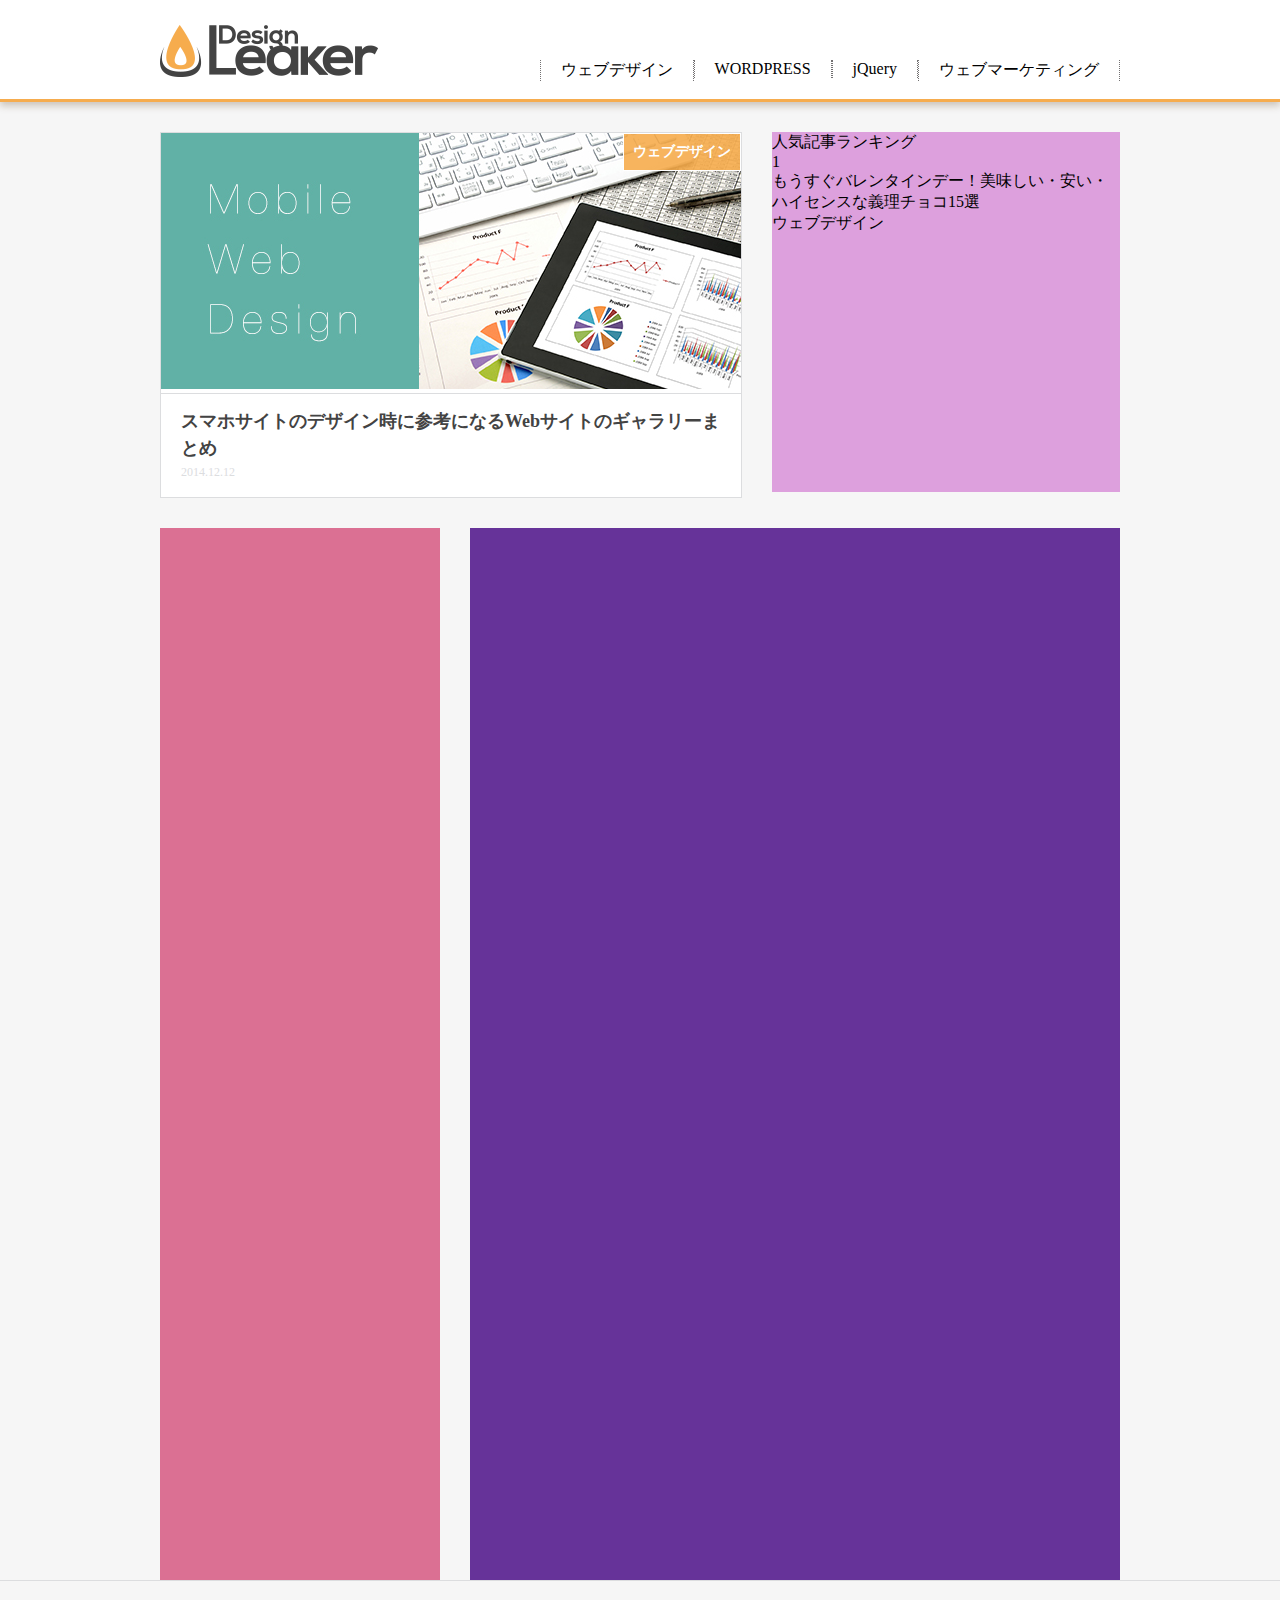
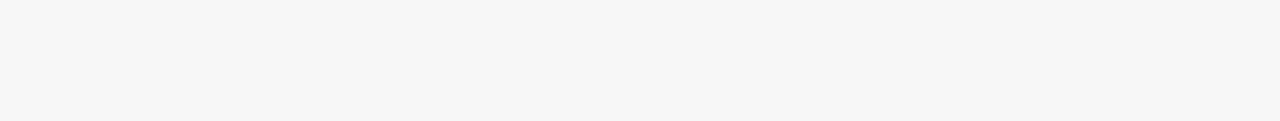
==== site2/index.html @ c7f83c60 "1858" ====
<!DOCTYPE html>
<html>
    <head>
        <meta charset="UTF-8">
        <title>DesignLeaker</title>
        <link rel="stylesheet" href="reset.css" type="text/css" media="screen">
        <link rel="stylesheet" href="style.css" type="text/css" media="screen">
    </head>
    <body>
        <header>
            <div class="container">
                <div class="header-left">
                    <h1>
                        <img src="images/logo.png" alt="DesignLeaker">
                    </h1>                  
                </div>
                <div class="header-right">
                    <ul>
                        <li>ウェブデザイン</li>
                        <li>WORDPRESS</li>
                        <li>jQuery</li>
                        <li>ウェブマーケティング</li>
                    </ul>
                </div>
            </div>
        </header>
        <main>
            <div class="container">
                <div class="top">
                    <div class="top-left">
                        <div class="thumb">
                            <img src="images/pickup.jpg" alt="Mobile Web Design">
                            <div class="category">ウェブデザイン</div>
                        </div>
                        <div class="title">
                            <h2>スマホサイトのデザイン時に参考になるWebサイトのギャラリーまとめ</h2>
                            <p class="date">2014.12.12</p>
                        </div>
                    </div>
                    <div class="top-right">
                        <h2 class="ranking">人気記事ランキング</h2>
                        <div class="ranking-list">
                            <div class="ranking-imge"></div>
                            <span>1</span>
                            <div class="rankingu-title">もうすぐバレンタインデー！美味しい・安い・ハイセンスな義理チョコ15選</div>
                            <p>ウェブデザイン</p>
                        </div>
                    </div>
                </div>
                <div class="bottom">
                    <div class="bottom-left"></div>
                    <div class="bottom-right"></div>
                </div>
            </div>
        </main>
        <footer>            
            <div class="container"></div>
        </footer>
    </body>
</html>
---- site2/style.css ----
body {
    font-family: "Meiryo","メイリオ";
    background-color: #f6f6f6;
}

* {
    box-sizing: border-box;
}

li {
    list-style: none;
}

a {
    text-decoration: none;
}

.container {
    width: 960px;
    margin: 0 auto;
}

/* ---------------------------------------------------------------------------
ヘッダーここから
--------------------------------------------------------------------------- */

header {
    height: 102px;
    border-bottom: solid 3px #f6ac4e;
    margin-bottom: 30px;
    box-shadow: 0px 4px 7px rgba(79, 51, 16, 0.25);
    background-color: #fff;
}

.header-left {
    float: left;
    padding: 25px 0px;
}

.header-right {
    float: right;
    padding: 60px 0px 25px 0px;
}

.header-right li {
    float: left;
    text-align: center;
    padding: 0px 20px;
    border-left: dotted 1px #737172;
    border-right: dotted 1px #737172;
}

/* ---------------------------------------------------------------------------
ヘッダーここまで
--------------------------------------------------------------------------- */


/* ---------------------------------------------------------------------------
トップここから
--------------------------------------------------------------------------- */

.top {
    display: flex;
    justify-content: space-between;
    margin-bottom: 30px;
}

/* トップ左ここから */

.top-left {
    position: relative;
    width: 582px;
    border: solid 1px #dcdddf;
    background-color: #fff;
}

.top-left .thumb {
    border-bottom: solid 1px #dcdddf;
}

.top-left .thumb .category {
    display: inline-block;
    position: absolute;
    right: 0px;
    color: #fff;
    font-size: 14px;
    font-weight: bold;
    padding: 9px;
    background-color: rgba(246, 172, 77, 0.9);
    border: solid 1px #fff;
}

.top-left h2 {
    font-weight: bold;
    font-size: 18px;
    color: #434343;
    line-height: 27px;
}

.top-left .title {    
    padding: 14px 20px;
}


.top-left .date {
    font-size: 12px;
    color: #dcdddf;
    line-height: 21px;
}

/* トップ左ここまで */

/* トップ右ここから */

.top-right {
    width: 348px;
    height: 360px;
    background-color: plum;
}

/* トップ右ここまで */

/* ---------------------------------------------------------------------------
トップここまで
--------------------------------------------------------------------------- */

/* ---------------------------------------------------------------------------
ボトムここから
--------------------------------------------------------------------------- */

.bottom {
    display: flex;
    justify-content: space-between;
}


.bottom-left {
    width: 280px;
    height: 1052px;
    background-color: palevioletred;
}

.bottom-right {
    width: 650px;
    height: 1052px;
    background-color: rebeccapurple;
}

/* ---------------------------------------------------------------------------
ボトムここまで
--------------------------------------------------------------------------- */

/* ---------------------------------------------------------------------------
フッターここから
--------------------------------------------------------------------------- */

footer {
    height: 141px;
    border-top: solid 1px #dcdddf;
}

/* ---------------------------------------------------------------------------
フッターここまで
--------------------------------------------------------------------------- */
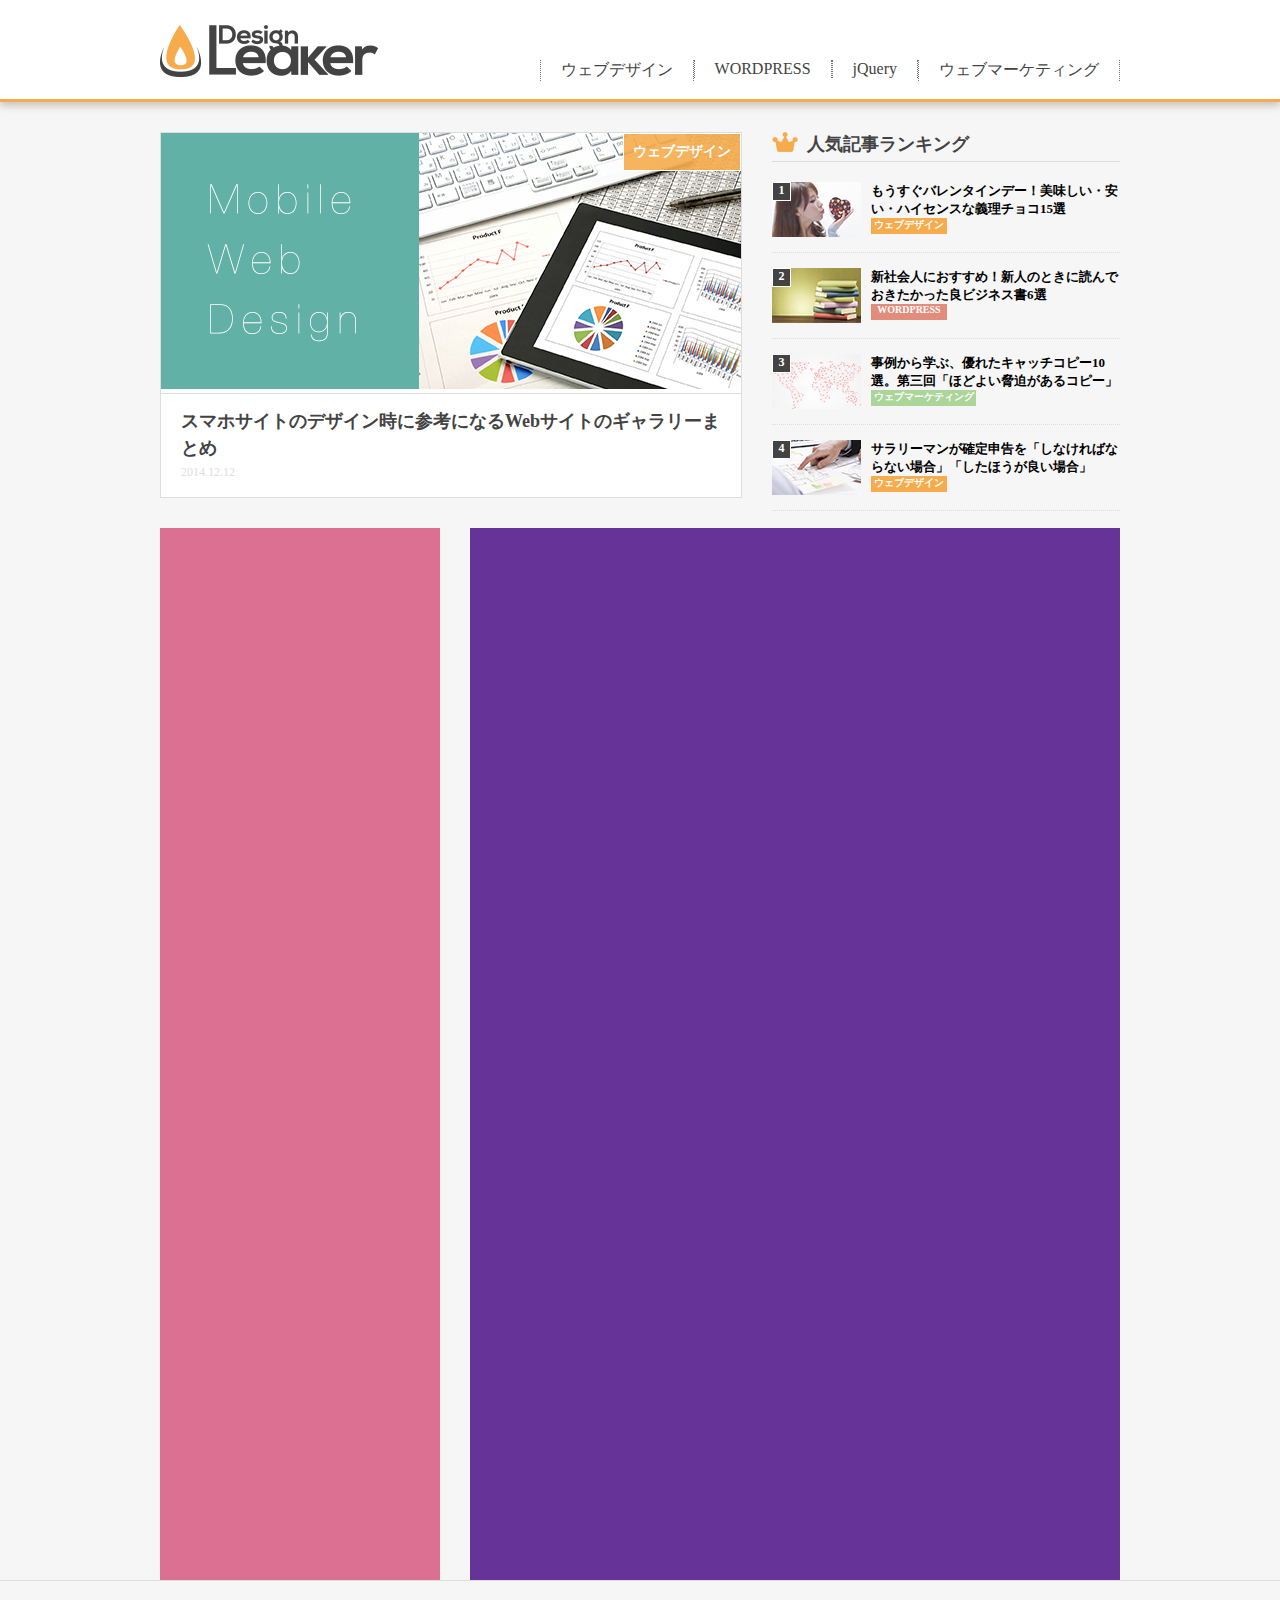
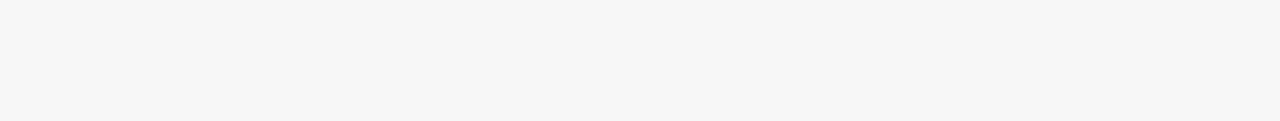
==== commit 1dbc299c: "20211115" ====
--- a/site2/index.html
+++ b/site2/index.html
@@ -16,10 +16,10 @@
                 </div>
                 <div class="header-right">
                     <ul>
-                        <li>ウェブデザイン</li>
-                        <li>WORDPRESS</li>
-                        <li>jQuery</li>
-                        <li>ウェブマーケティング</li>
+                        <li><a href="#">ウェブデザイン</a></li>
+                        <li><a href="#">WORDPRESS</a></li>
+                        <li><a href="#">jQuery</a></li>
+                        <li><a href="#">ウェブマーケティング</a></li>
                     </ul>
                 </div>
             </div>
@@ -38,12 +38,43 @@
                         </div>
                     </div>
                     <div class="top-right">
-                        <h2 class="ranking">人気記事ランキング</h2>
+                        <div class="ranking"><h2>人気記事ランキング</h2></div>
                         <div class="ranking-list">
-                            <div class="ranking-imge"></div>
-                            <span>1</span>
-                            <div class="rankingu-title">もうすぐバレンタインデー！美味しい・安い・ハイセンスな義理チョコ15選</div>
-                            <p>ウェブデザイン</p>
+                            <div class="ranking-image">
+                                <img src="images/tmb_1.jpg" alt="top1">
+                            </div>
+                            <p class="number">1</p>
+                            <div class="ranking-title">
+                                <h3>もうすぐバレンタインデー！美味しい・安い・ハイセンスな義理チョコ15選</h3>
+                                <div class="category-small web">ウェブデザイン</div>
+                            </div>
+                        </div>
+                        <div class="ranking-list">
+                            <div class="ranking-image">
+                                <img src="images/tmb_2.jpg" alt="top2"></div>
+                            <p class="number">2</p>
+                            <div class="ranking-title">
+                                <h3>新社会人におすすめ！新人のときに読んでおきたかった良ビジネス書6選</h3>
+                                <div class="category-small word">WORDPRESS</div>
+                            </div>
+                        </div>
+                        <div class="ranking-list">
+                            <div class="ranking-image">
+                                <img src="images/tmb_3.jpg" alt="top3"></div>
+                            <p class="number">3</p>
+                            <div class="ranking-title">
+                                <h3>事例から学ぶ、優れたキャッチコピー10選。第三回「ほどよい脅迫があるコピー」</h3>
+                                <div class="category-small webm">ウェブマーケティング</div>
+                            </div>
+                        </div>
+                        <div class="ranking-list">
+                            <div class="ranking-image">
+                                <img src="images/tmb_4.jpg" alt="top4"></div>
+                            <p class="number">4</p>
+                            <div class="ranking-title">
+                                <h3>サラリーマンが確定申告を「しなければならない場合」「したほうが良い場合」</h3>
+                                <div class="category-small web">ウェブデザイン</div>
+                            </div>
                         </div>
                     </div>
                 </div>
--- a/site2/style.css
+++ b/site2/style.css
@@ -50,6 +50,10 @@
     border-right: dotted 1px #737172;
 }
 
+.header-right li a {
+    color: #434343;
+}
+
 /* ---------------------------------------------------------------------------
 ヘッダーここまで
 --------------------------------------------------------------------------- */
@@ -101,7 +105,6 @@
     padding: 14px 20px;
 }
 
-
 .top-left .date {
     font-size: 12px;
     color: #dcdddf;
@@ -115,7 +118,77 @@
 .top-right {
     width: 348px;
     height: 360px;
-    background-color: plum;
+}
+
+.top-right .ranking {    
+    position: relative;
+    height: 30px;
+    border-bottom: solid 1px #dcdddf;
+    background-image: url("images/popular_icon.png");
+    background-repeat: no-repeat;
+    margin-bottom: 5px;
+}
+
+.top-right .ranking h2 {
+    padding-left: 35px;
+    font-size: 18px;
+    font-weight: bold;
+    color: #434343;
+}
+
+.top-right .ranking-list {
+    display: flex;
+    padding: 15px 0px;
+    border-bottom: dotted 1px #dcdddf;
+}
+
+.top-right .ranking-list .ranking-image {
+    width: 89px;
+    height: 55px;
+}
+
+.top-right .ranking-list .number {    
+    position: absolute;
+    font-size: 12px;
+    width: 19px;
+    height: 19px;
+    text-align: center; 
+    background-color: #434343;
+    border: solid 1px #fff;
+    color: #fff;
+    font-weight: bold;
+}
+
+.top-right .ranking-list .ranking-title {
+    width: 249px;
+    margin-left: 10px;
+}
+
+.top-right .ranking-list .ranking-title h3 {
+    font-size: 13px;
+    font-weight: bold;
+}
+
+.top-right .ranking-list .ranking-title .category-small {
+    color: #fff;
+    font-size: 10px;
+    font-weight: bold;
+    width: 76px;
+    height: 16px;
+    text-align: center;
+}
+
+.top-right .ranking-list .ranking-title .web {
+    background-color: rgb(246, 172, 77);
+}
+
+.top-right .ranking-list .ranking-title .word {
+    background-color: rgb(225, 140, 124);
+}
+
+.top-right .ranking-list .ranking-title .webm {
+    width: 105px;
+    background-color: rgb(172, 213, 154);
 }
 
 /* トップ右ここまで */
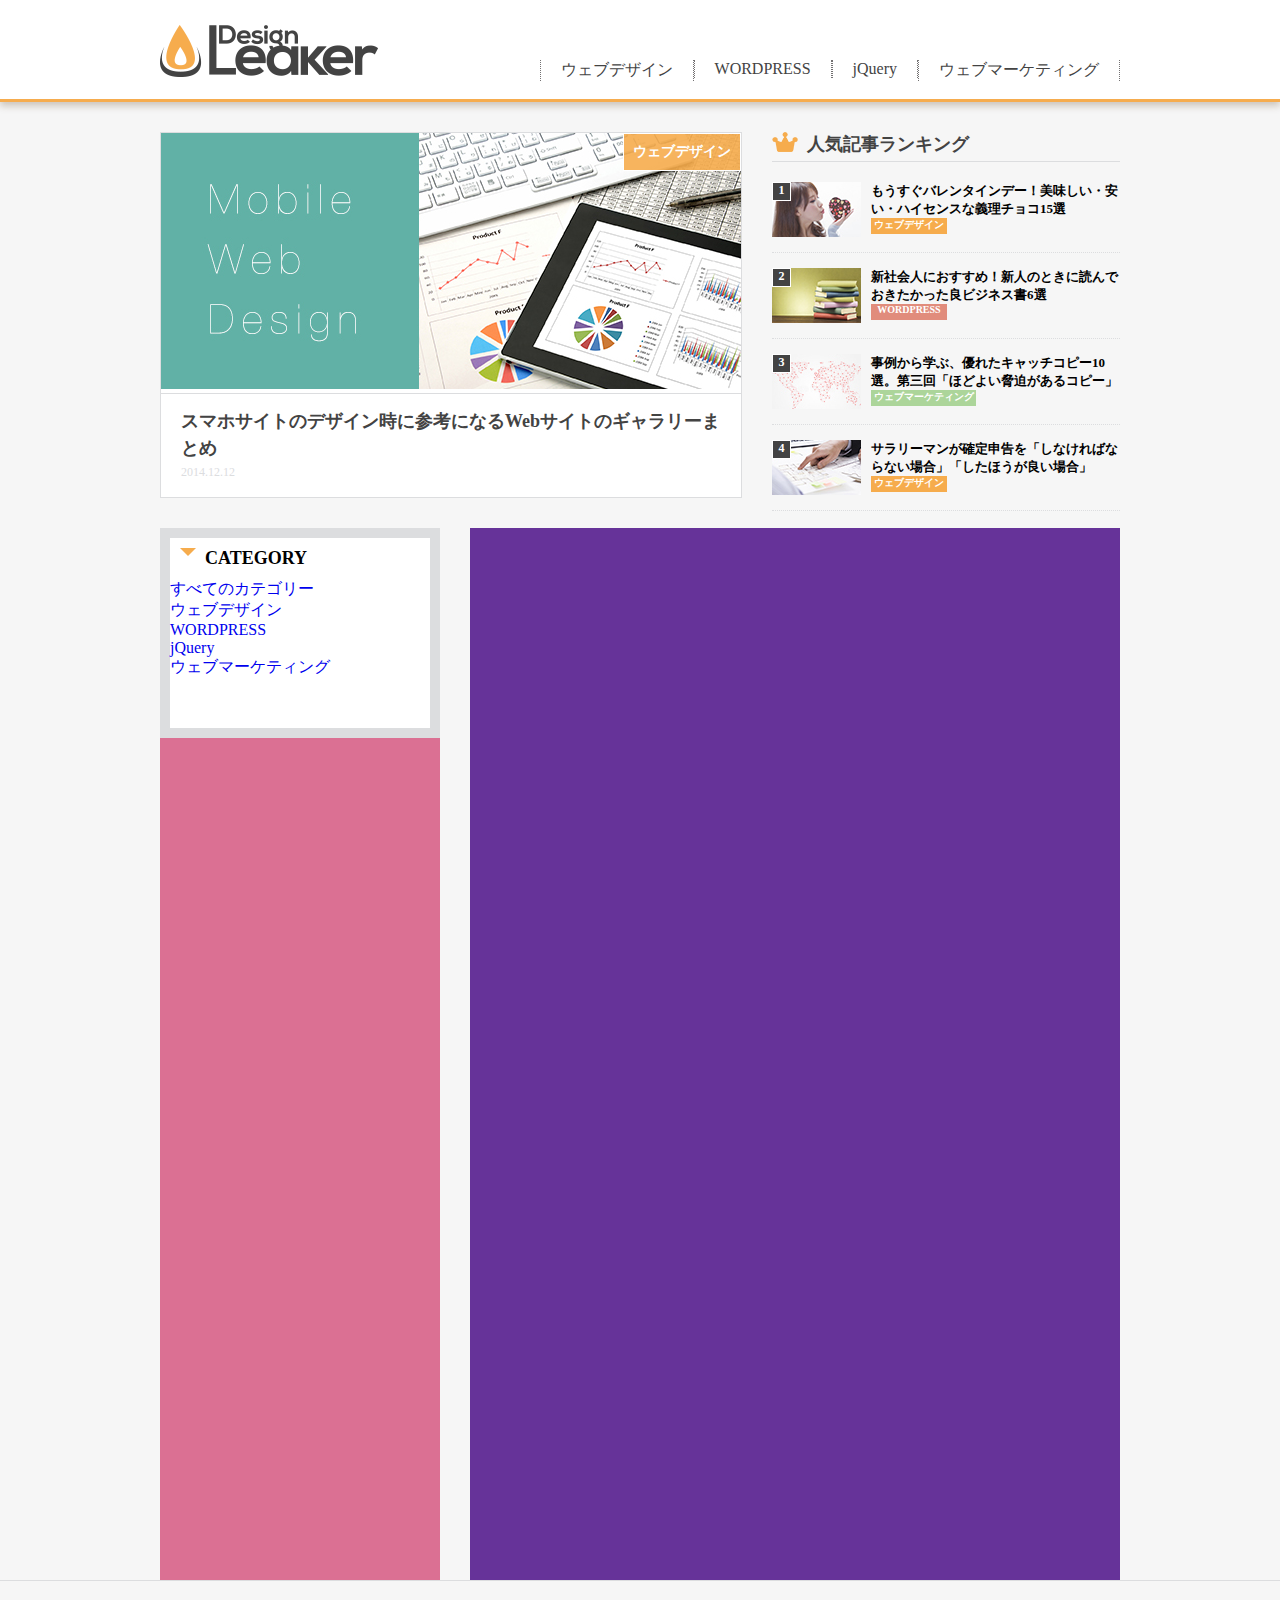
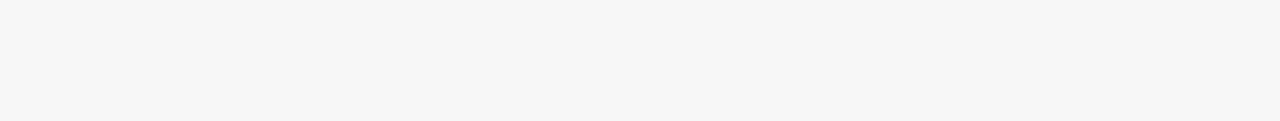
==== commit 6b0d1d84: "211116" ====
--- a/site2/index.html
+++ b/site2/index.html
@@ -79,7 +79,18 @@
                     </div>
                 </div>
                 <div class="bottom">
-                    <div class="bottom-left"></div>
+                    <div class="bottom-left">                        
+                        <div class="category-list">
+                            <div class="category-title"><h2>CATEGORY</h2></div>
+                            <ul>
+                                <li><a href="#">すべてのカテゴリー</a></li>
+                                <li><a href="#">ウェブデザイン</a></li>
+                                <li><a href="#">WORDPRESS</a></li>
+                                <li><a href="#">jQuery</a></li>
+                                <li><a href="#">ウェブマーケティング</a></li>
+                            </ul>
+                        </div>
+                    </div>
                     <div class="bottom-right"></div>
                 </div>
             </div>
--- a/site2/style.css
+++ b/site2/style.css
@@ -206,6 +206,7 @@
     justify-content: space-between;
 }
 
+/* ボトム左ここから */
 
 .bottom-left {
     width: 280px;
@@ -213,12 +214,37 @@
     background-color: palevioletred;
 }
 
+.bottom-left .category-list {
+    height: 210px;
+    width: 280px;
+    background-color: #fff;
+    border: solid 10px #dcdddf;
+}
+
+.bottom-left .category-title {
+    background-image: url("images/category_icon.png");
+    background-repeat: no-repeat;
+    margin: 10px;
+}
+
+.bottom-left .category-title h2 {
+    font-size: 18px;
+    font-weight: bold;
+    padding-left: 25px;
+}
+
+/* ボトム左ここまで */
+
+/* ボトム右ここから */
+
 .bottom-right {
     width: 650px;
     height: 1052px;
     background-color: rebeccapurple;
 }
 
+/* ボトム右ここまで */
+
 /* ---------------------------------------------------------------------------
 ボトムここまで
 --------------------------------------------------------------------------- */
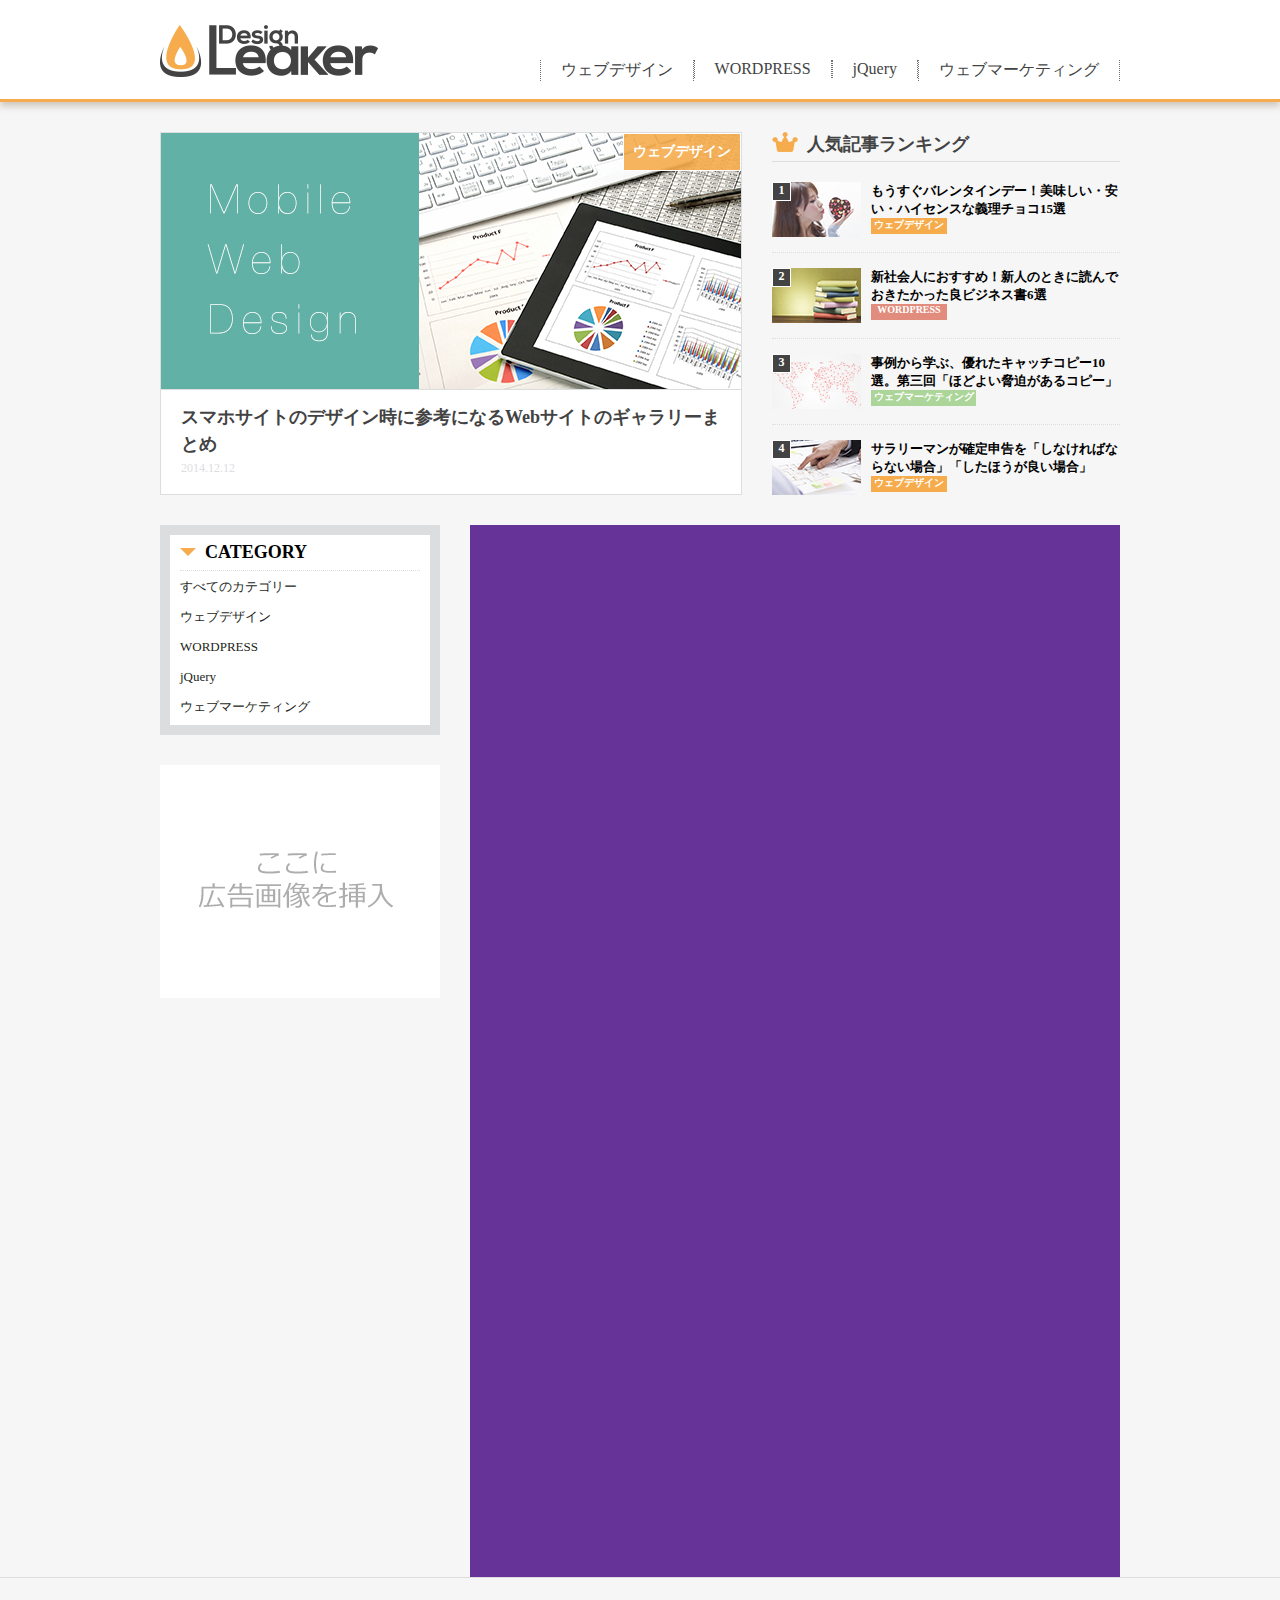
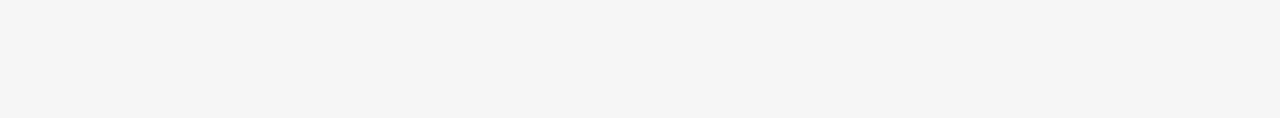
==== commit c76c002d: "20211118" ====
--- a/site2/index.html
+++ b/site2/index.html
@@ -39,56 +39,61 @@
                     </div>
                     <div class="top-right">
                         <div class="ranking"><h2>人気記事ランキング</h2></div>
-                        <div class="ranking-list">
-                            <div class="ranking-image">
-                                <img src="images/tmb_1.jpg" alt="top1">
-                            </div>
-                            <p class="number">1</p>
-                            <div class="ranking-title">
-                                <h3>もうすぐバレンタインデー！美味しい・安い・ハイセンスな義理チョコ15選</h3>
-                                <div class="category-small web">ウェブデザイン</div>
-                            </div>
-                        </div>
-                        <div class="ranking-list">
-                            <div class="ranking-image">
-                                <img src="images/tmb_2.jpg" alt="top2"></div>
-                            <p class="number">2</p>
-                            <div class="ranking-title">
-                                <h3>新社会人におすすめ！新人のときに読んでおきたかった良ビジネス書6選</h3>
-                                <div class="category-small word">WORDPRESS</div>
-                            </div>
-                        </div>
-                        <div class="ranking-list">
-                            <div class="ranking-image">
-                                <img src="images/tmb_3.jpg" alt="top3"></div>
-                            <p class="number">3</p>
-                            <div class="ranking-title">
-                                <h3>事例から学ぶ、優れたキャッチコピー10選。第三回「ほどよい脅迫があるコピー」</h3>
-                                <div class="category-small webm">ウェブマーケティング</div>
-                            </div>
-                        </div>
-                        <div class="ranking-list">
-                            <div class="ranking-image">
-                                <img src="images/tmb_4.jpg" alt="top4"></div>
-                            <p class="number">4</p>
-                            <div class="ranking-title">
-                                <h3>サラリーマンが確定申告を「しなければならない場合」「したほうが良い場合」</h3>
-                                <div class="category-small web">ウェブデザイン</div>
-                            </div>
-                        </div>
+                        <ol class="ranking-lists">
+                            <li class="ranking-list">
+                                <div class="ranking-image">
+                                    <img src="images/tmb_1.jpg" alt="top1">
+                                </div>
+                                <p class="number">1</p>
+                                <div class="ranking-title">
+                                    <h3>もうすぐバレンタインデー！美味しい・安い・ハイセンスな義理チョコ15選</h3>
+                                    <div class="category-small web">ウェブデザイン</div>
+                                </div>
+                            </li>
+                            <li class="ranking-list">
+                                <div class="ranking-image">
+                                    <img src="images/tmb_2.jpg" alt="top2"></div>
+                                <p class="number">2</p>
+                                <div class="ranking-title">
+                                    <h3>新社会人におすすめ！新人のときに読んでおきたかった良ビジネス書6選</h3>
+                                    <div class="category-small word">WORDPRESS</div>
+                                </div>
+                            </li>
+                            <li class="ranking-list">
+                                <div class="ranking-image">
+                                    <img src="images/tmb_3.jpg" alt="top3"></div>
+                                <p class="number">3</p>
+                                <div class="ranking-title">
+                                    <h3>事例から学ぶ、優れたキャッチコピー10選。第三回「ほどよい脅迫があるコピー」</h3>
+                                    <div class="category-small webm">ウェブマーケティング</div>
+                                </div>
+                            </li>
+                            <li class="ranking-list">
+                                <div class="ranking-image">
+                                    <img src="images/tmb_4.jpg" alt="top4"></div>
+                                <p class="number">4</p>
+                                <div class="ranking-title">
+                                    <h3>サラリーマンが確定申告を「しなければならない場合」「したほうが良い場合」</h3>
+                                    <div class="category-small web">ウェブデザイン</div>
+                                </div>
+                            </li>
+                        </ol>
                     </div>
                 </div>
                 <div class="bottom">
-                    <div class="bottom-left">                        
+                    <div class="bottom-left">                     
                         <div class="category-list">
                             <div class="category-title"><h2>CATEGORY</h2></div>
-                            <ul>
+                            <ul class="category-type">
                                 <li><a href="#">すべてのカテゴリー</a></li>
                                 <li><a href="#">ウェブデザイン</a></li>
                                 <li><a href="#">WORDPRESS</a></li>
                                 <li><a href="#">jQuery</a></li>
                                 <li><a href="#">ウェブマーケティング</a></li>
                             </ul>
+                        </div>
+                        <div class="bannerBox">
+                            <img src="images/add.jpg" alt="ここに広告画像を挿入">
                         </div>
                     </div>
                     <div class="bottom-right"></div>
--- a/site2/style.css
+++ b/site2/style.css
@@ -82,6 +82,10 @@
     border-bottom: solid 1px #dcdddf;
 }
 
+.top-left .thumb img {
+    vertical-align: bottom;
+}
+
 .top-left .thumb .category {
     display: inline-block;
     position: absolute;
@@ -117,7 +121,6 @@
 
 .top-right {
     width: 348px;
-    height: 360px;
 }
 
 .top-right .ranking {    
@@ -140,6 +143,11 @@
     display: flex;
     padding: 15px 0px;
     border-bottom: dotted 1px #dcdddf;
+}
+
+.top-right .ranking-list:last-of-type {
+    padding-bottom: 0;
+    border-bottom: 0;
 }
 
 .top-right .ranking-list .ranking-image {
@@ -210,27 +218,43 @@
 
 .bottom-left {
     width: 280px;
-    height: 1052px;
-    background-color: palevioletred;
 }
 
 .bottom-left .category-list {
     height: 210px;
-    width: 280px;
+    padding: 10px;
+    margin-bottom: 30px;
     background-color: #fff;
     border: solid 10px #dcdddf;
 }
 
-.bottom-left .category-title {
+.bottom-left .category-list .category-title {
     background-image: url("images/category_icon.png");
     background-repeat: no-repeat;
-    margin: 10px;
-}
-
-.bottom-left .category-title h2 {
+    background-position: left 3px;
+    padding-bottom: 10px;    
+    border-bottom: dotted 1px #dcdddf;
+}
+
+.bottom-left .category-list .category-title h2 {
     font-size: 18px;
     font-weight: bold;
     padding-left: 25px;
+    line-height: 15px;
+}
+
+.bottom-left .category-list .category-type li {
+    padding: 8px 0px;    
+    line-height: 13px;
+}
+
+.bottom-left .category-list .category-type li:nth-child(5){
+    padding-bottom: 0;
+}
+
+.bottom-left .category-list .category-type li a {
+    font-size: 13px;
+    color: #231f20;    
 }
 
 /* ボトム左ここまで */
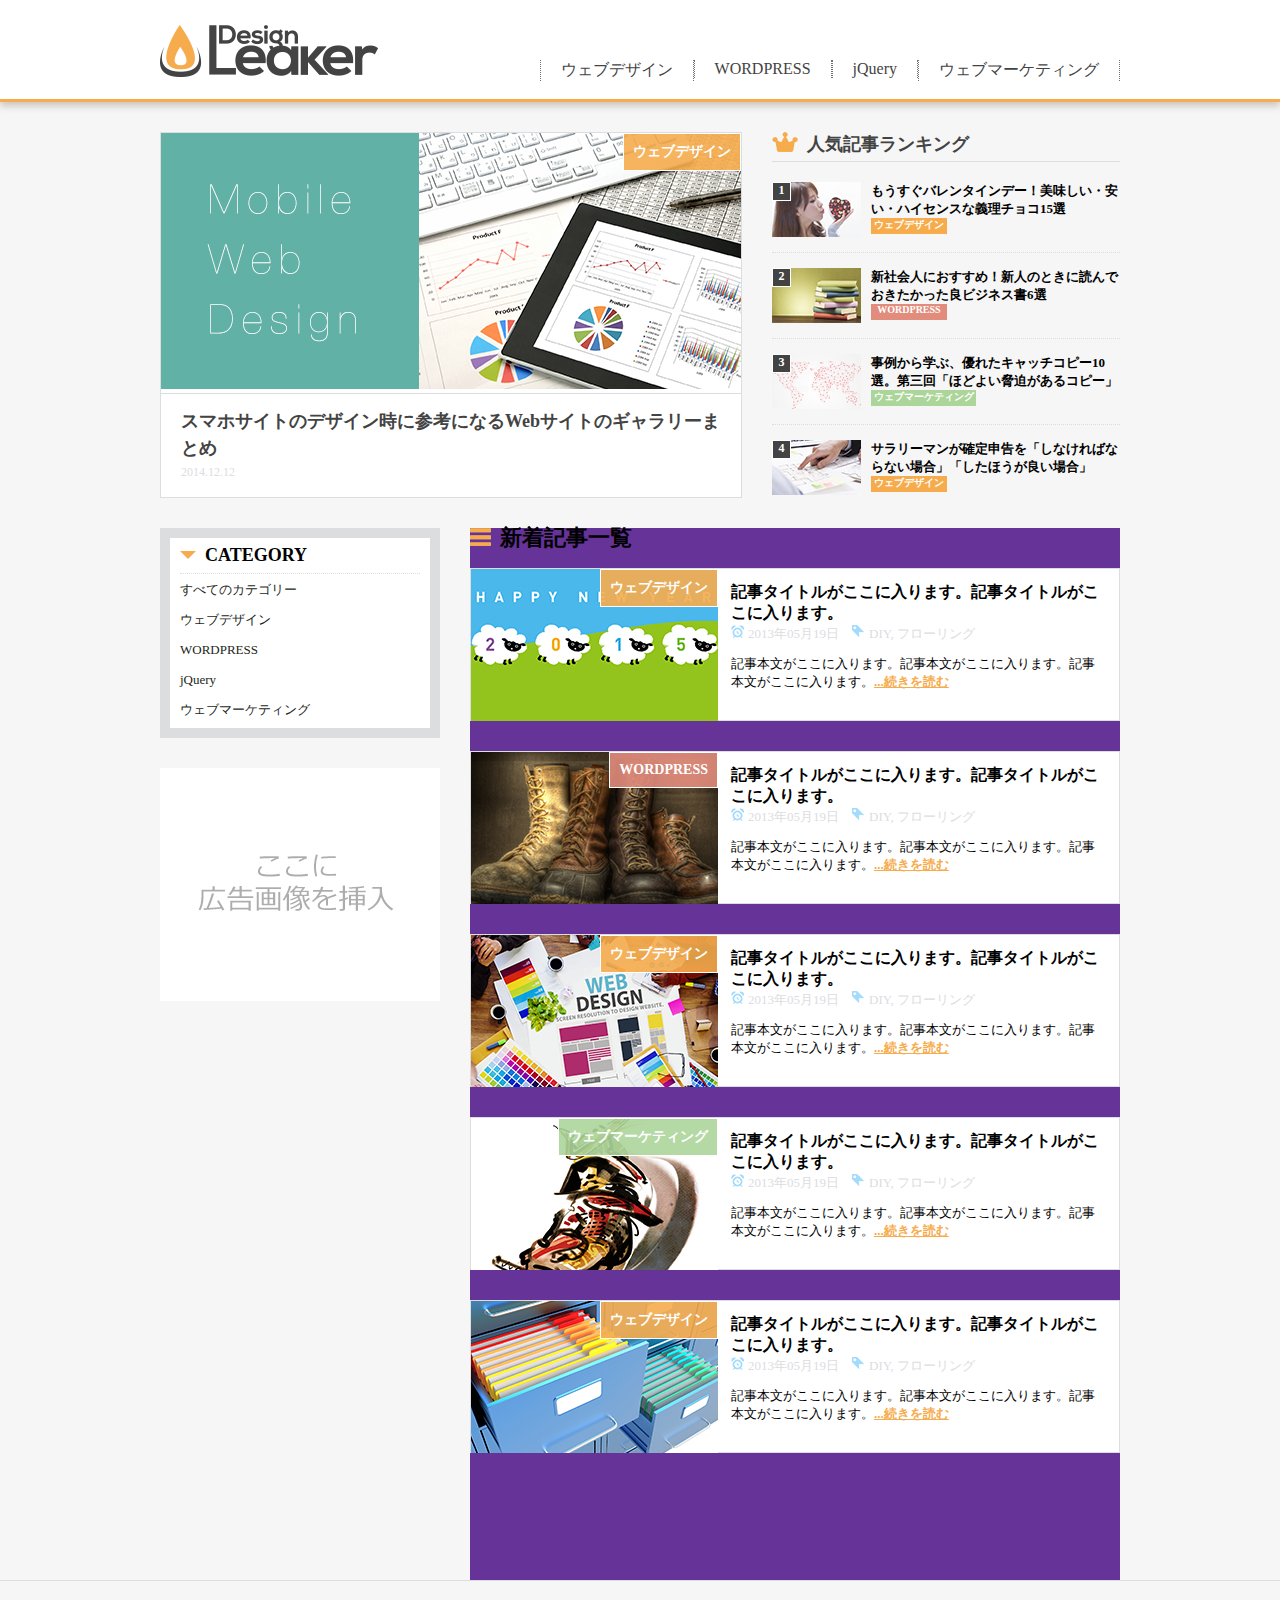
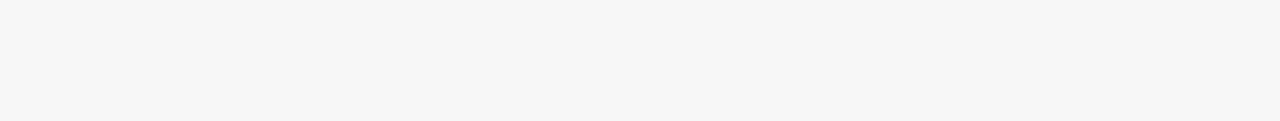
==== commit 0ff87b68: "20211120" ====
--- a/site2/index.html
+++ b/site2/index.html
@@ -52,7 +52,8 @@
                             </li>
                             <li class="ranking-list">
                                 <div class="ranking-image">
-                                    <img src="images/tmb_2.jpg" alt="top2"></div>
+                                    <img src="images/tmb_2.jpg" alt="top2">
+                                </div>
                                 <p class="number">2</p>
                                 <div class="ranking-title">
                                     <h3>新社会人におすすめ！新人のときに読んでおきたかった良ビジネス書6選</h3>
@@ -61,7 +62,8 @@
                             </li>
                             <li class="ranking-list">
                                 <div class="ranking-image">
-                                    <img src="images/tmb_3.jpg" alt="top3"></div>
+                                    <img src="images/tmb_3.jpg" alt="top3">
+                                </div>
                                 <p class="number">3</p>
                                 <div class="ranking-title">
                                     <h3>事例から学ぶ、優れたキャッチコピー10選。第三回「ほどよい脅迫があるコピー」</h3>
@@ -70,7 +72,8 @@
                             </li>
                             <li class="ranking-list">
                                 <div class="ranking-image">
-                                    <img src="images/tmb_4.jpg" alt="top4"></div>
+                                    <img src="images/tmb_4.jpg" alt="top4">
+                                </div>
                                 <p class="number">4</p>
                                 <div class="ranking-title">
                                     <h3>サラリーマンが確定申告を「しなければならない場合」「したほうが良い場合」</h3>
@@ -96,7 +99,66 @@
                             <img src="images/add.jpg" alt="ここに広告画像を挿入">
                         </div>
                     </div>
-                    <div class="bottom-right"></div>
+                    <div class="bottom-right">
+                        <div class="new-article"><h2>新着記事一覧</h2></div>
+                        <ul class="article-lists">
+                            <li class="article-list">
+                              <div class="article-image">
+                                  <img src="images/tmb_5.jpg" alt="新着記事画像">
+                                  <div class="category">ウェブデザイン</div>
+                              </div>
+                              <div class="article">
+                                  <h3>記事タイトルがここに入ります。記事タイトルがここに入ります。</h3>
+                                  <div class="item"><p class="new-date">2013年05月19日</p><p class="genre">DIY, フローリング</p></div>
+                                  <p>記事本文がここに入ります。記事本文がここに入ります。記事本文がここに入ります。<a href="#">...続きを読む</a></p>                                  
+                              </div>
+                            </li>
+                            <li class="article-list">
+                                <div class="article-image">
+                                    <img src="images/tmb_6.jpg" alt="新着記事画像">
+                                    <div class="category word">WORDPRESS</div>
+                                </div>
+                                <div class="article">
+                                    <h3>記事タイトルがここに入ります。記事タイトルがここに入ります。</h3>
+                                    <div class="item"><p class="new-date">2013年05月19日</p><p class="genre">DIY, フローリング</p></div>
+                                    <p>記事本文がここに入ります。記事本文がここに入ります。記事本文がここに入ります。<a href="#">...続きを読む</a></p>                                  
+                                </div>
+                            </li>
+                            <li class="article-list">
+                                <div class="article-image">
+                                    <img src="images/tmb_7.jpg" alt="新着記事画像">
+                                    <div class="category">ウェブデザイン</div>
+                                </div>
+                                <div class="article">
+                                    <h3>記事タイトルがここに入ります。記事タイトルがここに入ります。</h3>
+                                    <div class="item"><p class="new-date">2013年05月19日</p><p class="genre">DIY, フローリング</p></div>
+                                    <p>記事本文がここに入ります。記事本文がここに入ります。記事本文がここに入ります。<a href="#">...続きを読む</a></p>                                  
+                                </div>
+                            </li>
+                            <li class="article-list">
+                                <div class="article-image">
+                                    <img src="images/tmb_8.jpg" alt="新着記事画像">
+                                    <div class="category webm">ウェブマーケティング</div>
+                                </div>
+                                <div class="article">
+                                    <h3>記事タイトルがここに入ります。記事タイトルがここに入ります。</h3>
+                                    <div class="item"><p class="new-date">2013年05月19日</p><p class="genre">DIY, フローリング</p></div>
+                                    <p>記事本文がここに入ります。記事本文がここに入ります。記事本文がここに入ります。<a href="#">...続きを読む</a></p>                                  
+                                </div>
+                            </li>
+                            <li class="article-list">
+                                <div class="article-image">
+                                    <img src="images/tmb_9.jpg" alt="新着記事画像">
+                                    <div class="category">ウェブデザイン</div>
+                                </div>
+                                <div class="article">
+                                    <h3>記事タイトルがここに入ります。記事タイトルがここに入ります。</h3>
+                                    <div class="item"><p class="new-date">2013年05月19日</p><p class="genre">DIY, フローリング</p></div>
+                                    <p>記事本文がここに入ります。記事本文がここに入ります。記事本文がここに入ります。<a href="#">...続きを読む</a></p>                                  
+                                </div>
+                            </li>
+                        </ul>
+                    </div>
                 </div>
             </div>
         </main>
--- a/site2/style.css
+++ b/site2/style.css
@@ -82,11 +82,14 @@
     border-bottom: solid 1px #dcdddf;
 }
 
-.top-left .thumb img {
+.top-left .thumb img,
+ {
     vertical-align: bottom;
 }
 
-.top-left .thumb .category {
+.top-left .thumb .category,
+.bottom-right .article-lists .article-list .article-image .category
+ {
     display: inline-block;
     position: absolute;
     right: 0px;
@@ -123,7 +126,7 @@
     width: 348px;
 }
 
-.top-right .ranking {    
+.top-right .ranking { 
     position: relative;
     height: 30px;
     border-bottom: solid 1px #dcdddf;
@@ -267,6 +270,82 @@
     background-color: rebeccapurple;
 }
 
+.bottom-right .new-article {
+    background-image: url("images/new_icon.png");
+    background-repeat: no-repeat;
+    margin-bottom: 20px;
+}
+
+.bottom-right .new-article h2 {
+    font-size: 22px;
+    font-weight: bold;
+    padding-left: 30px;
+    line-height: 20px;
+}
+
+.bottom-right .article-lists .article-list {
+    display: flex;
+    background-color: #fff;
+    border: solid 1px #dcdddf;
+    height: 153px;
+    margin-bottom: 30px;
+}
+
+.bottom-right .article-lists .article-list .article-image {
+    position: relative;
+}
+
+.bottom-right .article-lists .article-list .article-image .word {
+    background-color: rgba(225, 140, 124, 0.9);
+}
+
+.bottom-right .article-lists .article-list .article-image .webm {
+    width: 160px;
+    background-color: rgba(172, 213, 154, 0.9);
+}
+
+.bottom-right .article-lists .article-list .article {
+    padding: 13px;
+}
+
+.bottom-right .article-lists .article-list .article h3 {
+    font-size: 16px;
+    font-weight: bold;
+}
+
+.bottom-right .article-lists .article-list .article .item {
+    padding-bottom: 12px;
+}
+
+.bottom-right .article-lists .article-list .article .item p {
+    display: inline-block;
+    font-size: 13px;
+    color: #dcdddf;
+    padding-left: 17px;
+}
+
+.bottom-right .article-lists .article-list .article .item .new-date {
+    background-image: url("images/new_date.png");
+    background-repeat: no-repeat;
+}
+
+.bottom-right .article-lists .article-list .article .item .genre {
+    background-image: url("images/tag.png");
+    background-repeat: no-repeat;
+    margin-left: 13px;
+}
+
+.bottom-right .article-lists .article-list .article p {    
+    font-size: 13px
+}
+
+.bottom-right .article-lists .article-list .article p a {    
+    font-weight: bold;
+    color: #f6ac4d;
+    text-decoration: underline;
+}
+
+
 /* ボトム右ここまで */
 
 /* ---------------------------------------------------------------------------
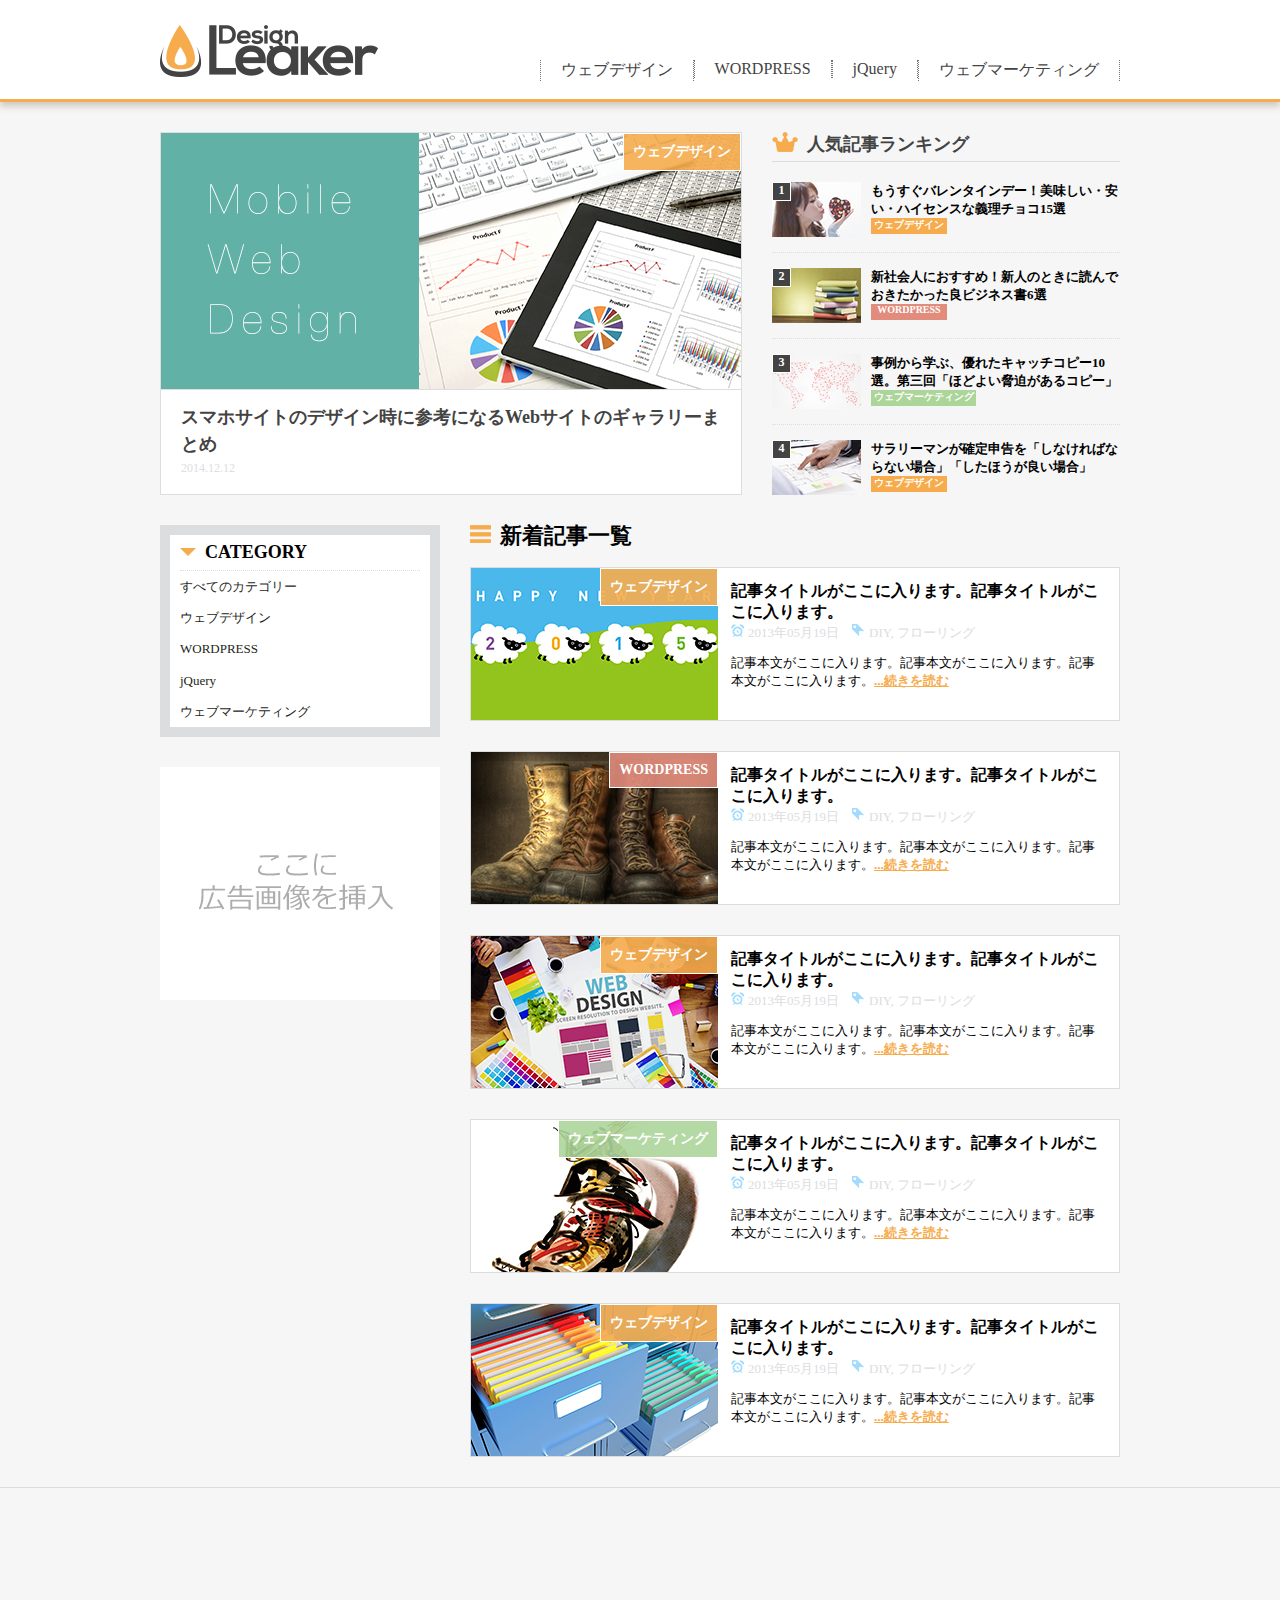
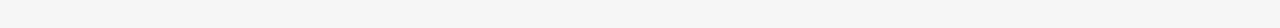
==== commit 404e146d: "202111201902" ====
--- a/site2/index.html
+++ b/site2/index.html
@@ -105,7 +105,7 @@
                             <li class="article-list">
                               <div class="article-image">
                                   <img src="images/tmb_5.jpg" alt="新着記事画像">
-                                  <div class="category">ウェブデザイン</div>
+                                  <div class="category web">ウェブデザイン</div>
                               </div>
                               <div class="article">
                                   <h3>記事タイトルがここに入ります。記事タイトルがここに入ります。</h3>
@@ -127,7 +127,7 @@
                             <li class="article-list">
                                 <div class="article-image">
                                     <img src="images/tmb_7.jpg" alt="新着記事画像">
-                                    <div class="category">ウェブデザイン</div>
+                                    <div class="category web">ウェブデザイン</div>
                                 </div>
                                 <div class="article">
                                     <h3>記事タイトルがここに入ります。記事タイトルがここに入ります。</h3>
@@ -149,7 +149,7 @@
                             <li class="article-list">
                                 <div class="article-image">
                                     <img src="images/tmb_9.jpg" alt="新着記事画像">
-                                    <div class="category">ウェブデザイン</div>
+                                    <div class="category web">ウェブデザイン</div>
                                 </div>
                                 <div class="article">
                                     <h3>記事タイトルがここに入ります。記事タイトルがここに入ります。</h3>
--- a/site2/style.css
+++ b/site2/style.css
@@ -82,14 +82,11 @@
     border-bottom: solid 1px #dcdddf;
 }
 
-.top-left .thumb img,
- {
+.top-left .thumb img {
     vertical-align: bottom;
 }
 
-.top-left .thumb .category,
-.bottom-right .article-lists .article-list .article-image .category
- {
+.top-left .thumb .category {
     display: inline-block;
     position: absolute;
     right: 0px;
@@ -224,8 +221,7 @@
 }
 
 .bottom-left .category-list {
-    height: 210px;
-    padding: 10px;
+    padding: 10px 10px 0 10px;
     margin-bottom: 30px;
     background-color: #fff;
     border: solid 10px #dcdddf;
@@ -247,15 +243,11 @@
 }
 
 .bottom-left .category-list .category-type li {
-    padding: 8px 0px;    
-    line-height: 13px;
-}
-
-.bottom-left .category-list .category-type li:nth-child(5){
-    padding-bottom: 0;
-}
-
-.bottom-left .category-list .category-type li a {
+    text-align: start;
+}
+
+.bottom-left .category-list .category-type li a {    
+    line-height: 2.4em;
     font-size: 13px;
     color: #231f20;    
 }
@@ -266,8 +258,6 @@
 
 .bottom-right {
     width: 650px;
-    height: 1052px;
-    background-color: rebeccapurple;
 }
 
 .bottom-right .new-article {
@@ -280,19 +270,38 @@
     font-size: 22px;
     font-weight: bold;
     padding-left: 30px;
-    line-height: 20px;
+    line-height: 1;
 }
 
 .bottom-right .article-lists .article-list {
     display: flex;
     background-color: #fff;
     border: solid 1px #dcdddf;
-    height: 153px;
     margin-bottom: 30px;
 }
 
 .bottom-right .article-lists .article-list .article-image {
     position: relative;
+}
+
+.bottom-right .article-lists .article-list .article-image img {
+    vertical-align: bottom;
+}
+
+.bottom-right .article-lists .article-list .article-image .category
+ {
+    display: inline-block;
+    position: absolute;
+    right: 0px;
+    color: #fff;
+    font-size: 14px;
+    font-weight: bold;
+    padding: 9px;
+    border: solid 1px #fff;
+}
+
+.bottom-right .article-lists .article-list .article-image .web {
+    background-color: rgba(246, 172, 77, 0.9);
 }
 
 .bottom-right .article-lists .article-list .article-image .word {
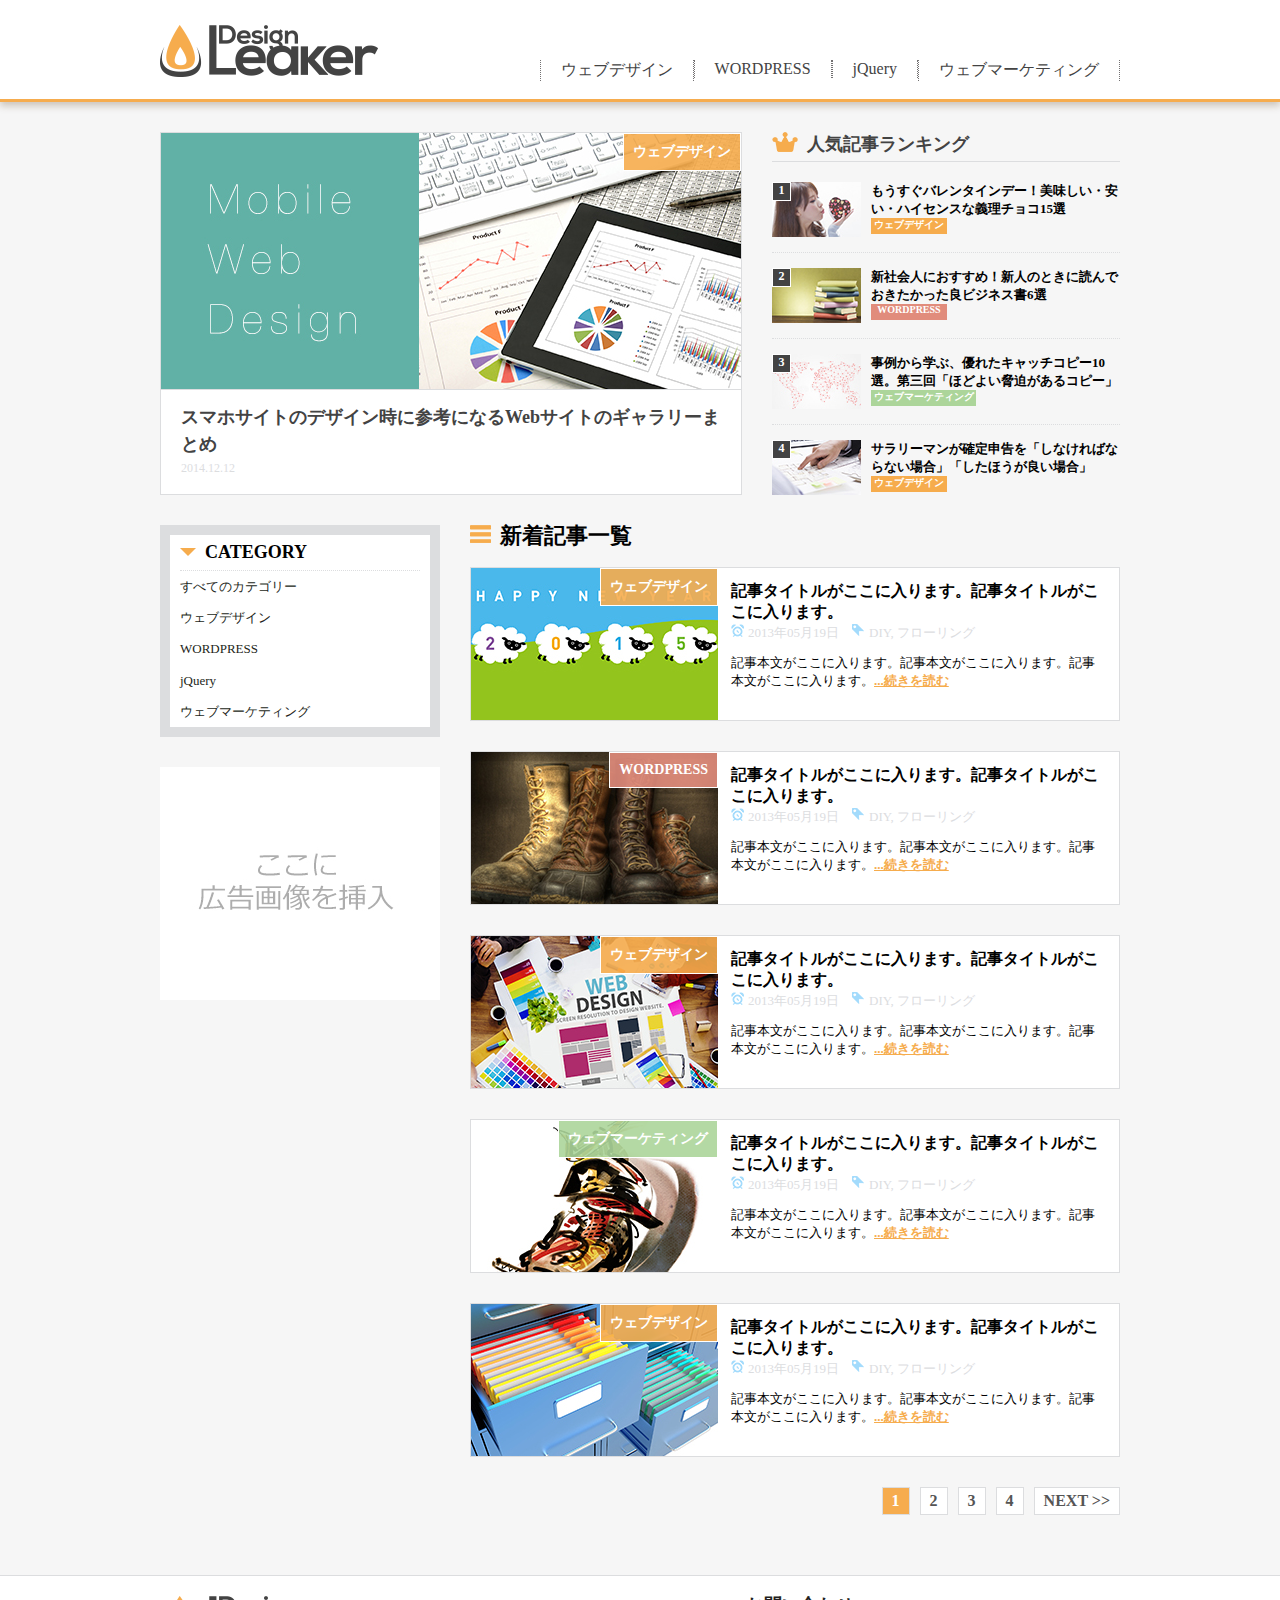
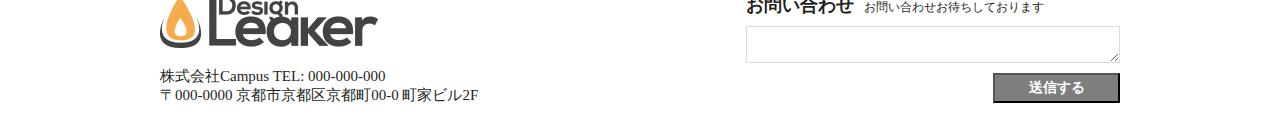
==== commit bf908600: "20211124" ====
--- a/site2/index.html
+++ b/site2/index.html
@@ -158,12 +158,36 @@
                                 </div>
                             </li>
                         </ul>
+                        <div class="page-link">
+                            <ul class="page-number">
+                                <li class="page one"><a href="#">1</a></li>
+                                <li class="page"><a href="#">2</a></li>
+                                <li class="page"><a href="#">3</a></li>
+                                <li class="page"><a href="#">4</a></li>
+                                <li class="page"><a href="#">NEXT >></a></li>
+                            </ul>
+                        </div>
                     </div>
                 </div>
             </div>
         </main>
         <footer>            
-            <div class="container"></div>
+            <div class="container">
+                <div class="footer-left">
+                    <h1>
+                        <img src="images/logo.png" alt="DesignLeaker">
+                    </h1>
+                    <div class="address">
+                        <p>株式会社Campus  TEL: 000-000-000</p>
+                        <p>〒000-0000  京都市京都区京都町00-0 町家ビル2F</p>
+                    </div>
+                </div>
+                <div class="footer-right">
+                    <h2><span>お問い合わせ</span>お問い合わせお待ちしております</h2>
+                    <textarea name="" id="" cols="30" rows="10"></textarea>
+                    <input type="submit" value="送信する">
+                </div>
+            </div>
         </footer>
     </body>
 </html>--- a/site2/style.css
+++ b/site2/style.css
@@ -212,6 +212,7 @@
 .bottom {
     display: flex;
     justify-content: space-between;
+    margin-bottom: 60px;
 }
 
 /* ボトム左ここから */
@@ -354,6 +355,40 @@
     text-decoration: underline;
 }
 
+.bottom-right .page-link .page-number {
+    display: flex;
+    justify-content: flex-end;
+}
+
+.bottom-right .page-link .page-number .page {
+    padding: 4px 9px;
+    margin-left: 10px;
+    border: solid 1px #dcdddf;
+    background-color: #fff;
+}
+
+.bottom-right .page-link .page-number .page:hover {
+    background-color: #f6ac4e;
+}
+
+.bottom-right .page-link .page-number .page a:hover {
+    color: #fff;
+}
+
+.bottom-right .page-link .page-number .page a {
+    text-align: center;
+    font-size: 16px;    
+    font-weight: bold;
+    color: #555555;
+}
+
+.bottom-right .page-link .page-number .one {
+    background-color: #f6ac4e;
+}
+
+.bottom-right .page-link .page-number .one a {
+    color: #fff;
+}
 
 /* ボトム右ここまで */
 
@@ -368,6 +403,56 @@
 footer {
     height: 141px;
     border-top: solid 1px #dcdddf;
+    background-color: #fff;
+    padding-top: 20px;
+    color: #231f20;
+}
+
+footer .footer-left {
+    float: left;
+}
+
+footer .footer-left .address {
+    padding-top: 15px;
+}
+
+footer .footer-left .address p {
+    font-size: 15px;
+}
+
+footer .footer-right {
+    float: right;
+}
+
+footer .footer-right h2 {
+    font-size: 12px;
+    line-height: 18px;
+}
+
+footer .footer-right h2 span {
+    font-size: 18px;
+    font-weight: bold;
+    padding-right: 10px;
+}
+
+footer .footer-right textarea {
+    display: block;
+    width: 374px;
+    height: 37px;
+    border: solid 1px #dcdddf;
+    margin: 10px 0;
+}
+
+footer .footer-right input {
+    display: block;
+    float: right;
+    width: 127px;
+    height: 30px;
+    color: #fff;
+    font-size: 14px;
+    font-weight: bold;
+    text-align: center;
+    background-color: #7e7e7e;
 }
 
 /* ---------------------------------------------------------------------------
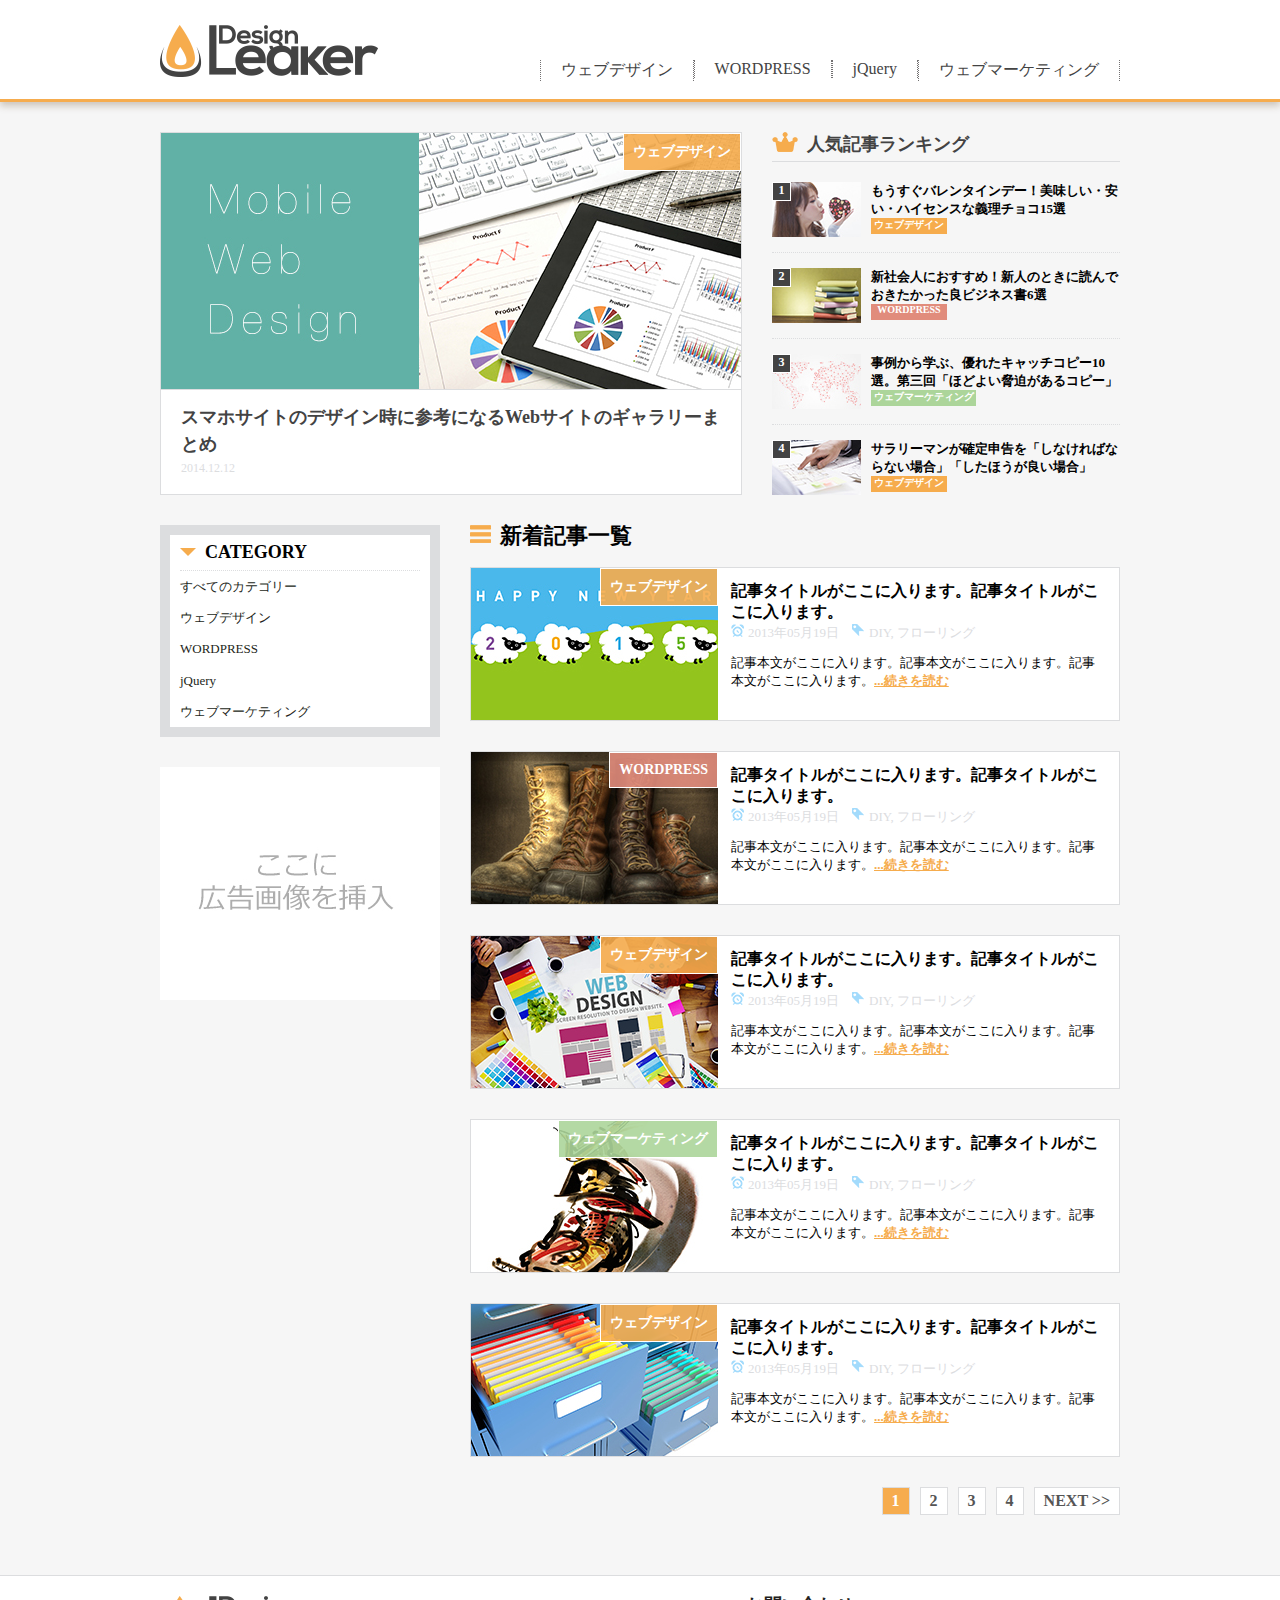
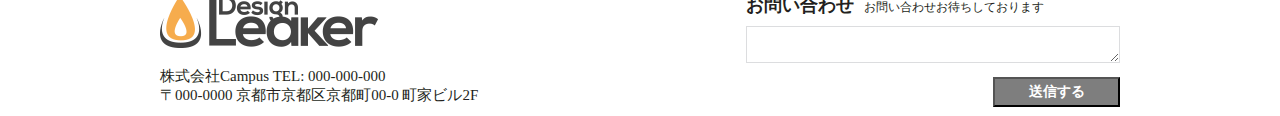
==== commit 0b31fa24: "202111242148" ====
--- a/site2/index.html
+++ b/site2/index.html
@@ -172,7 +172,7 @@
             </div>
         </main>
         <footer>            
-            <div class="container">
+            <div class="container cf">
                 <div class="footer-left">
                     <h1>
                         <img src="images/logo.png" alt="DesignLeaker">
--- a/site2/style.css
+++ b/site2/style.css
@@ -361,7 +361,6 @@
 }
 
 .bottom-right .page-link .page-number .page {
-    padding: 4px 9px;
     margin-left: 10px;
     border: solid 1px #dcdddf;
     background-color: #fff;
@@ -376,6 +375,8 @@
 }
 
 .bottom-right .page-link .page-number .page a {
+    display: inline-block;    
+    padding: 4px 9px;
     text-align: center;
     font-size: 16px;    
     font-weight: bold;
@@ -404,7 +405,7 @@
     height: 141px;
     border-top: solid 1px #dcdddf;
     background-color: #fff;
-    padding-top: 20px;
+    padding: 20px 0;
     color: #231f20;
 }
 
@@ -422,6 +423,7 @@
 
 footer .footer-right {
     float: right;
+    width: 374px;
 }
 
 footer .footer-right h2 {
@@ -436,16 +438,17 @@
 }
 
 footer .footer-right textarea {
-    display: block;
-    width: 374px;
+    display: inline-block;
+    width: 100%;
     height: 37px;
     border: solid 1px #dcdddf;
     margin: 10px 0;
+    padding: 0.5em;
 }
 
 footer .footer-right input {
     display: block;
-    float: right;
+    margin-left: auto;
     width: 127px;
     height: 30px;
     color: #fff;
